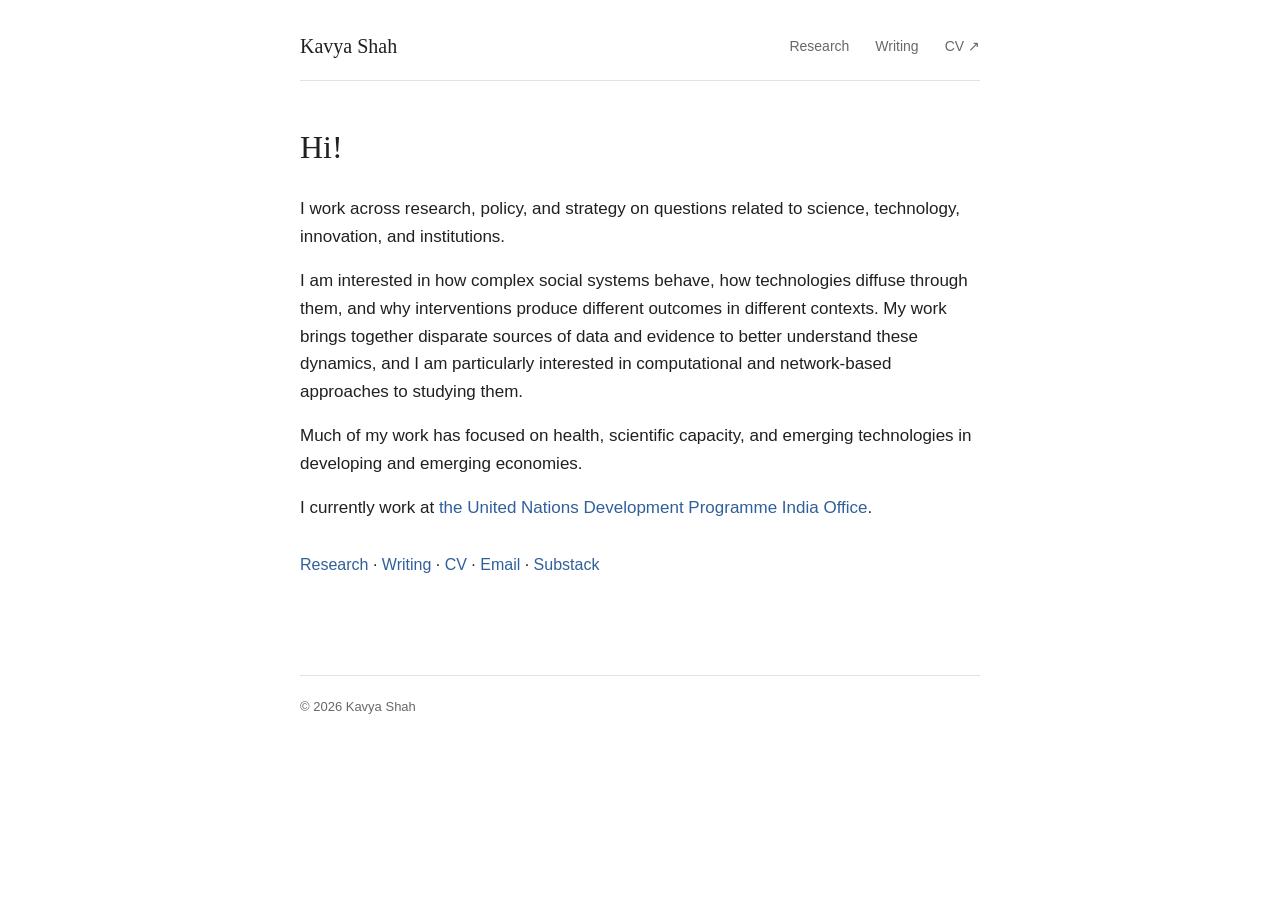
==== index.html @ 92bca080 "Update index.html" ====
<!doctype html>
<html lang="en">

<head>
  <meta charset="utf-8">
  <meta name="viewport" content="width=device-width, initial-scale=1">

  <title>Kavya Shah</title>

  <meta
    name="description"
    content="Kavya Shah works across research, policy, and strategy on science, technology, innovation, and institutions."
  >

  <link rel="stylesheet" href="style.css">
</head>

<body>

  <div class="wrap">

    <header>

      <a class="name" href="./">
        Kavya Shah
      </a>

      <nav>
        <a href="research.html">Research</a>
        <a href="writing.html">Writing</a>
        <a href="cv.pdf" target="_blank">CV ↗</a>
      </nav>

    </header>


    <main>

      <h1>Hi!</h1>

      <div class="intro">

        <p>
          I work across research, policy, and strategy on questions related
          to science, technology, innovation, and institutions.
        </p>

        <p>
          I am interested in how complex social systems behave, how technologies
          diffuse through them, and why interventions produce different outcomes
          in different contexts. My work brings together disparate sources of
          data and evidence to better understand these dynamics, and I am
          particularly interested in computational and network-based approaches
          to studying them.
        </p>

        <p>
          Much of my work has focused on health, scientific capacity, and
          emerging technologies in developing and emerging economies.
        </p>

        <p>
          I currently work at
          <a href="https://www.undp.org/india" target="_blank">
            the United Nations Development Programme India Office</a>.
        </p>

      </div>


      <p class="contact">
        <a href="research.html">Research</a>
        ·
        <a href="writing.html">Writing</a>
        ·
        <a href="cv.pdf" target="_blank">CV</a>
        ·
        <a href="mailto:YOUR_EMAIL">Email</a>
        ·
        <a href="https://kavyarshah.substack.com/">Substack</a>
      </p>

    </main>


    <footer>
      © 2026 Kavya Shah
    </footer>

  </div>

</body>

</html>
---- style.css ----
/* --------------------------------
   VARIABLES
-------------------------------- */

:root {
  --text: #202020;
  --muted: #686868;
  --link: #315f9a;
  --line: #e2e2e2;
  --background: #ffffff;

  --width: 680px;
}


/* --------------------------------
   BASE
-------------------------------- */

* {
  box-sizing: border-box;
}

html {
  scroll-behavior: smooth;
}

body {
  margin: 0;

  background: var(--background);
  color: var(--text);

  font-family:
    Arial,
    Helvetica,
    sans-serif;

  font-size: 16px;
  line-height: 1.62;
}


/* --------------------------------
   PAGE WIDTH
-------------------------------- */

.wrap {
  width: min(
    calc(100% - 40px),
    var(--width)
  );

  margin: 0 auto;
}


/* --------------------------------
   HEADER
-------------------------------- */

header {
  padding: 30px 0 18px;

  display: flex;
  justify-content: space-between;
  align-items: center;

  gap: 32px;

  border-bottom: 1px solid var(--line);
}


/* NAME */

.name {
  color: var(--text);
  text-decoration: none;

  font-family:
    Georgia,
    "Times New Roman",
    serif;

  font-size: 20px;
  font-weight: 400;

  white-space: nowrap;
}

.name:hover {
  color: var(--text);
}


/* --------------------------------
   NAVIGATION
-------------------------------- */

nav {
  display: flex;
  align-items: center;

  gap: 26px;

  font-size: 14px;
}

nav a {
  position: relative;

  color: var(--muted);
  text-decoration: none;

  transition: color 0.15s ease;
}

nav a:hover {
  color: var(--text);
}


/* animated underline */

nav a::after {
  content: "";

  position: absolute;

  left: 0;
  bottom: -4px;

  width: 100%;
  height: 1px;

  background: var(--text);

  transform: scaleX(0);
  transform-origin: left;

  transition: transform 0.15s ease;
}

nav a:hover::after {
  transform: scaleX(1);
}


/* active page */

nav a.active {
  color: var(--text);
}

nav a.active::after {
  transform: scaleX(1);
}


/* --------------------------------
   MAIN CONTENT
-------------------------------- */

main {
  padding: 46px 0 80px;
}


/* --------------------------------
   TYPOGRAPHY
-------------------------------- */

h1 {
  margin: 0 0 28px;

  font-family:
    Georgia,
    "Times New Roman",
    serif;

  font-size: 32px;
  font-weight: 400;
  line-height: 1.25;
}

h2 {
  margin: 48px 0 22px;

  font-size: 19px;
  font-weight: 600;
  line-height: 1.35;
}

p {
  margin: 0 0 17px;
}


/* --------------------------------
   LINKS
-------------------------------- */

main a {
  color: var(--link);
  text-decoration: none;
}

main a:hover {
  text-decoration: underline;
}


/* --------------------------------
   HOMEPAGE
-------------------------------- */

.intro {
  font-size: 17px;
}

.contact {
  margin-top: 30px;
}


/* --------------------------------
   RESEARCH + WRITING ITEMS
-------------------------------- */

.item {
  margin: 0 0 29px;
}

.item-title {
  margin: 0 0 3px;

  font-weight: 600;
  line-height: 1.45;
}

.item-meta {
  margin: 0 0 6px;

  color: var(--muted);

  font-size: 14px;
}

.item p {
  margin: 0;
}


/* --------------------------------
   FOOTER
-------------------------------- */

footer {
  padding: 20px 0 40px;

  border-top: 1px solid var(--line);

  color: var(--muted);

  font-size: 13px;
}


/* --------------------------------
   MOBILE
-------------------------------- */

@media (max-width: 560px) {

  .wrap {
    width: calc(100% - 32px);
  }

  header {
    padding-top: 24px;

    align-items: flex-start;

    gap: 18px;
  }

  nav {
    gap: 16px;
  }

  main {
    padding-top: 34px;
  }

  h1 {
    font-size: 29px;
  }

  h2 {
    margin-top: 42px;
  }

}
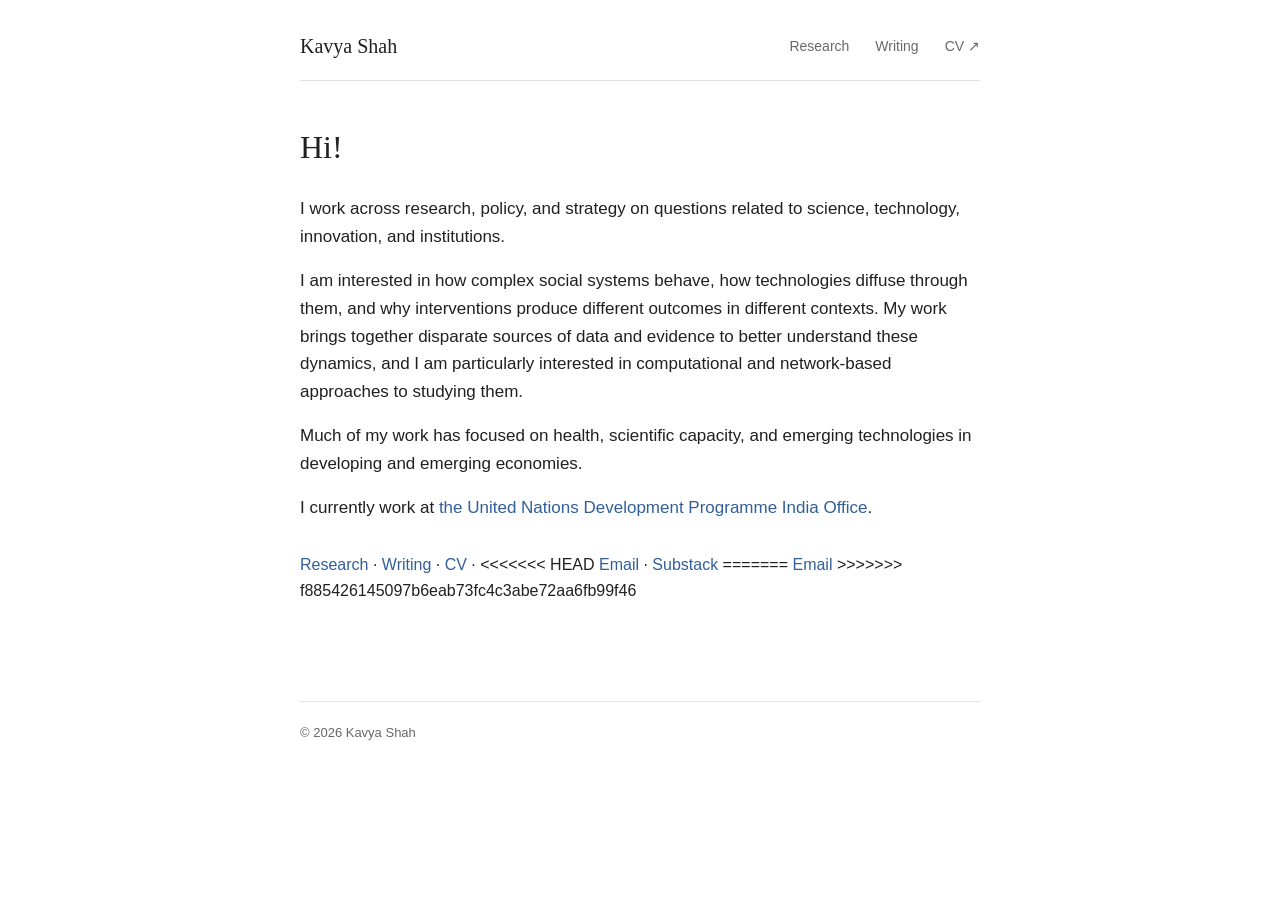
==== commit 9ed5637e: "Update index.html" ====
--- a/index.html
+++ b/index.html
@@ -75,9 +75,13 @@
         ·
         <a href="cv.pdf" target="_blank">CV</a>
         ·
+<<<<<<< HEAD
         <a href="mailto:YOUR_EMAIL">Email</a>
         ·
         <a href="https://kavyarshah.substack.com/">Substack</a>
+=======
+        <a href="mailto:kavyasha@gmail.com">Email</a>
+>>>>>>> f885426145097b6eab73fc4c3abe72aa6fb99f46
       </p>
 
     </main>
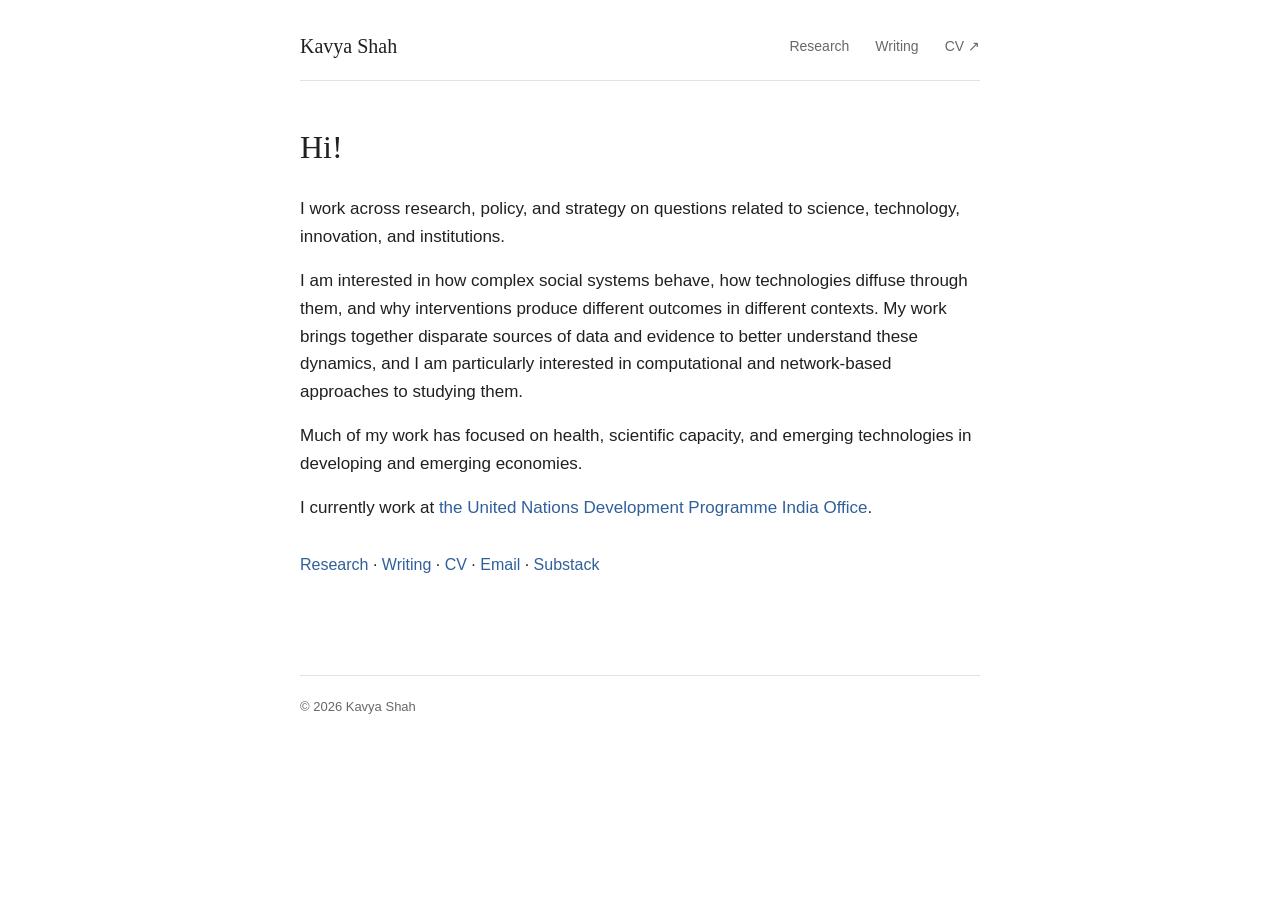
==== commit 305a08c5: "Fix homepage contact links" ====
--- a/index.html
+++ b/index.html
@@ -75,13 +75,9 @@
         ·
         <a href="cv.pdf" target="_blank">CV</a>
         ·
-<<<<<<< HEAD
-        <a href="mailto:YOUR_EMAIL">Email</a>
+        <a href="mailto:kavyasha@gmail.com">Email</a>
         ·
         <a href="https://kavyarshah.substack.com/">Substack</a>
-=======
-        <a href="mailto:kavyasha@gmail.com">Email</a>
->>>>>>> f885426145097b6eab73fc4c3abe72aa6fb99f46
       </p>
 
     </main>
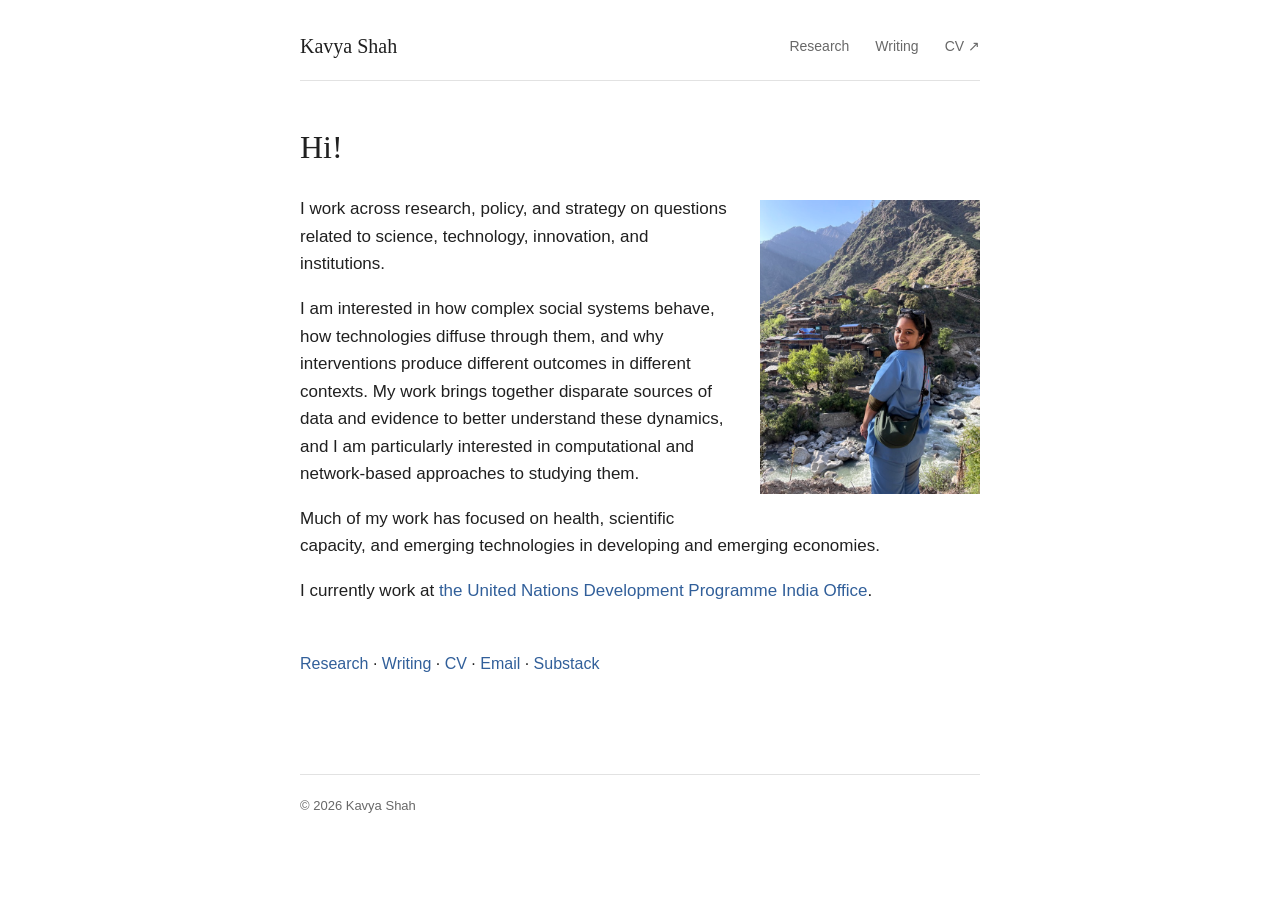
==== commit 3404d081: "updates" ====
--- a/index.html
+++ b/index.html
@@ -39,6 +39,9 @@
       <h1>Hi!</h1>
 
       <div class="intro">
+
+        <img class="home-photo" src="kavya-shah.jpg" width="600" height="800"
+             alt="Kavya Shah beside a river in a mountain village">
 
         <p>
           I work across research, policy, and strategy on questions related
--- a/style.css
+++ b/style.css
@@ -216,7 +216,15 @@
 -------------------------------- */
 
 .intro {
+  display: flow-root;
   font-size: 17px;
+}
+
+.home-photo {
+  float: right;
+  width: 220px;
+  height: auto;
+  margin: 5px 0 16px 24px;
 }
 
 .contact {
@@ -273,6 +281,13 @@
 
 @media (max-width: 560px) {
 
+  .home-photo {
+    display: block;
+    float: none;
+    width: min(100%, 240px);
+    margin: 0 0 24px;
+  }
+
   .wrap {
     width: calc(100% - 32px);
   }
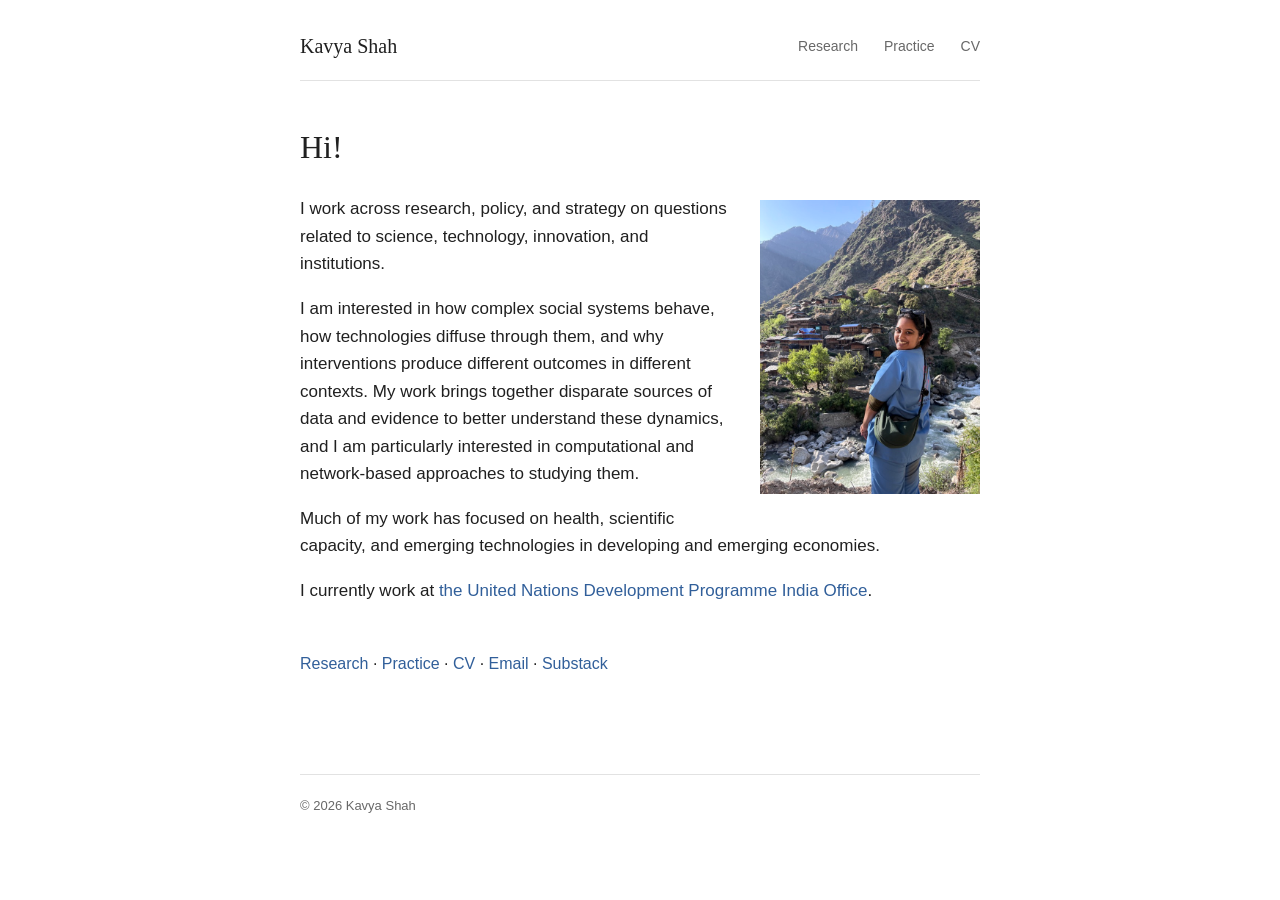
==== commit 89961c6f: "updates" ====
--- a/index.html
+++ b/index.html
@@ -27,8 +27,8 @@
 
       <nav>
         <a href="research.html">Research</a>
-        <a href="writing.html">Writing</a>
-        <a href="cv.pdf" target="_blank">CV ↗</a>
+        <a href="practice.html">Practice</a>
+        <a href="cv.html">CV</a>
       </nav>
 
     </header>
@@ -74,9 +74,9 @@
       <p class="contact">
         <a href="research.html">Research</a>
         ·
-        <a href="writing.html">Writing</a>
+        <a href="practice.html">Practice</a>
         ·
-        <a href="cv.pdf" target="_blank">CV</a>
+        <a href="cv.html">CV</a>
         ·
         <a href="mailto:kavyasha@gmail.com">Email</a>
         ·
